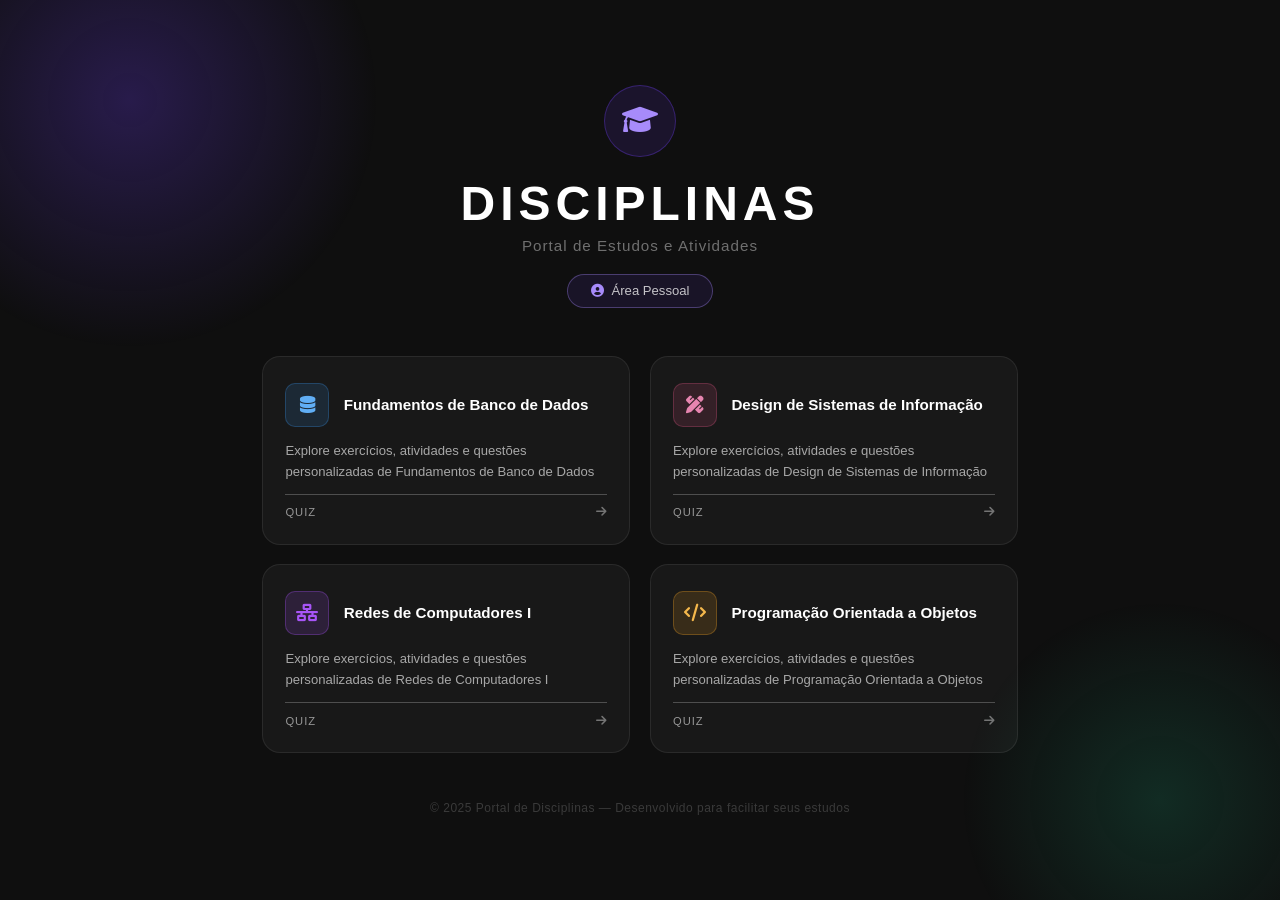
==== index.html @ f372482b "nome da pasta errado" ====
<!DOCTYPE html>
<html lang="pt-BR">
<head>
    <meta charset="UTF-8">
    <meta name="viewport" content="width=device-width, initial-scale=1.0">
    <title>Portal de Disciplinas</title>
    <link rel="stylesheet" href="index.css">
    <link href="https://cdnjs.cloudflare.com/ajax/libs/font-awesome/6.0.0/css/all.min.css" rel="stylesheet">
    <link href="https://fonts.googleapis.com/css2?family=Space+Grotesk:wght@400;600;700&family=Inter:wght@300;400;500&display=swap" rel="stylesheet">
</head>
<body>
    <div class="background-glow glow-1"></div>
    <div class="background-glow glow-2"></div>

    <main class="container">
        <div class="header">
            <div class="icon-wrapper">
                <i class="fas fa-graduation-cap"></i>
            </div>
            <h1>DISCIPLINAS</h1>
            <p class="subtitle">Portal de Estudos e Atividades</p>
            <a href="./Pessoal/pessoal.html" class="btn-pessoal">
  <i class="fas fa-user-circle"></i>
  Área Pessoal
</a>
        </div>

        <div class="cards-container">
            <a href="./Banco_dados/banco.html" class="card">
                <div class="card-top">
                    <div class="card-icon icon-db">
                        <i class="fas fa-database"></i>
                    </div>
                    <h3>Fundamentos de Banco de Dados</h3>
                </div>
                <p>Explore exercícios, atividades e questões personalizadas de Fundamentos de Banco de Dados</p>
                <div class="card-footer">
                    <span class="card-tag">Quiz</span>
                    <i class="fas fa-arrow-right card-arrow"></i>
                </div>
            </a>

            <a href="./Desing/desing.html" class="card">
                <div class="card-top">
                    <div class="card-icon icon-dsg">
                        <i class="fas fa-pen-ruler"></i>
                    </div>
                    <h3>Design de Sistemas de Informação</h3>
                </div>
                <p>Explore exercícios, atividades e questões personalizadas de Design de Sistemas de Informação</p>
                <div class="card-footer">
                    <span class="card-tag">Quiz</span>
                    <i class="fas fa-arrow-right card-arrow"></i>
                </div>
            </a>

            <a href="./Redes/redes.html" class="card">
                <div class="card-top">
                    <div class="card-icon icon-net">
                        <i class="fas fa-network-wired"></i>
                    </div>
                    <h3>Redes de Computadores I</h3>
                </div>
                <p>Explore exercícios, atividades e questões personalizadas de Redes de Computadores I</p>
                <div class="card-footer">
                    <span class="card-tag">Quiz</span>
                    <i class="fas fa-arrow-right card-arrow"></i>
                </div>
            </a>

            <a href="./POO/poo.html" class="card">
                <div class="card-top">
                    <div class="card-icon icon-poo">
                        <i class="fas fa-code"></i>
                    </div>
                    <h3>Programação Orientada a Objetos</h3>
                </div>
                <p>Explore exercícios, atividades e questões personalizadas de Programação Orientada a Objetos</p>
                <div class="card-footer">
                    <span class="card-tag">Quiz</span>
                    <i class="fas fa-arrow-right card-arrow"></i>
                </div>
            </a>
        </div>

        <footer class="footer">
            <p>© 2025 Portal de Disciplinas — Desenvolvido para facilitar seus estudos</p>
        </footer>
    </main>
</body>
</html>
---- index.css ----
/* ── Reset ─────────────────────────────────────── */
*, *::before, *::after {
    margin: 0;
    padding: 0;
    box-sizing: border-box;
}

/* ── Base ──────────────────────────────────────── */
body {
    font-family: 'DM Sans', 'Segoe UI', sans-serif;
    background: #0f0f0f;
    color: white;
    min-height: 100vh;
    display: flex;
    align-items: center;
    justify-content: center;
    overflow-x: hidden;
    position: relative;
}

/* ── Glow de fundo ─────────────────────────────── */
.background-glow {
    position: fixed;
    border-radius: 50%;
    pointer-events: none;
    z-index: 0;
}

.glow-1 {
    width: 500px;
    height: 500px;
    top: -150px;
    left: -120px;
    background: radial-gradient(circle, rgba(99, 57, 215, 0.3) 0%, transparent 70%);
}

.glow-2 {
    width: 400px;
    height: 400px;
    bottom: -100px;
    right: -80px;
    background: radial-gradient(circle, rgba(29, 158, 117, 0.2) 0%, transparent 70%);
}

/* ── Container ─────────────────────────────────── */
.container {
    max-width: 820px;
    width: 90%;
    padding: 3rem 2rem;
    text-align: center;
    position: relative;
    z-index: 1;
}

/* ── Header ────────────────────────────────────── */
.header {
    margin-bottom: 3rem;
    animation: fadeInDown 0.8s ease-out both;
}

.icon-wrapper {
    width: 72px;
    height: 72px;
    border-radius: 50%;
    background: rgba(99, 57, 215, 0.15);
    border: 1px solid rgba(99, 57, 215, 0.4);
    display: flex;
    align-items: center;
    justify-content: center;
    margin: 0 auto 1.2rem;
}

.icon-wrapper i {
    font-size: 1.8rem;
    color: #a78bfa;
}

h1 {
    font-family: 'Syne', sans-serif;
    font-size: 3rem;
    font-weight: 800;
    color: white;
    letter-spacing: 5px;
    margin-bottom: 0.4rem;
}

.subtitle {
    font-size: 0.95rem;
    color: rgba(255, 255, 255, 0.4);
    font-weight: 300;
    letter-spacing: 1px;
}

/* ── Grid de cards ─────────────────────────────── */
.cards-container {
    display: grid;
    grid-template-columns: 1fr 1fr;
    gap: 1.2rem;
    margin-bottom: 3rem;
}

/* ── Card ──────────────────────────────────────── */
.card {
    background: rgba(255, 255, 255, 0.04);
    border: 1px solid rgba(255, 255, 255, 0.08);
    border-radius: 18px;
    padding: 1.6rem 1.4rem;
    text-decoration: none;
    color: white;
    display: flex;
    flex-direction: column;
    gap: 0.8rem;
    transition: background 0.3s ease, border-color 0.3s ease, transform 0.3s ease;
    text-align: left;
    animation: fadeInUp 0.8s ease-out both;
}

.card:nth-child(1) { animation-delay: 0.1s; }
.card:nth-child(2) { animation-delay: 0.2s; }
.card:nth-child(3) { animation-delay: 0.3s; }
.card:nth-child(4) { animation-delay: 0.4s; }

.card:hover {
    background: rgba(255, 255, 255, 0.08);
    border-color: rgba(255, 255, 255, 0.18);
    transform: translateY(-5px);
}

/* ── Card top (ícone + título) ─────────────────── */
.card-top {
    display: flex;
    align-items: center;
    gap: 0.9rem;
}

.card-icon {
    width: 44px;
    height: 44px;
    border-radius: 10px;
    display: flex;
    align-items: center;
    justify-content: center;
    flex-shrink: 0;
}

.card-icon i { font-size: 1.1rem; }

/* Cores por disciplina */
.icon-db  { background: rgba(55, 138, 221, 0.15); border: 1px solid rgba(55, 138, 221, 0.3); }
.icon-db i { color: #60aef5; }

.icon-dsg { background: rgba(212, 83, 126, 0.15); border: 1px solid rgba(212, 83, 126, 0.3); }
.icon-dsg i { color: #e785b0; }

/* Estilo para Redes de Computadores I - Tom Violeta Elétrico */
.icon-net { 
    background: rgba(168, 85, 247, 0.15); /* Cor de fundo suave (15% de opacidade) */
    border: 1px solid rgba(168, 85, 247, 0.3); /* Borda (30% de opacidade) */
}

.icon-net i { 
    color: #a855f7; /* Cor do ícone (brilhante) */
}

.icon-poo { background: rgba(239, 159, 39, 0.15); border: 1px solid rgba(239, 159, 39, 0.3); }
.icon-poo i { color: #f5b84c; }

/* ── Card título ───────────────────────────────── */
.card h3 {
        font-family: 'Syne', sans-serif;
    font-size: 0.95rem;
    font-weight: 700;
    line-height: 1.3;
    color: white;
}

/* ── Card descrição ────────────────────────────── */
.card p {
    font-size: 0.82rem;
    color: rgba(255, 255, 255, 0.624);
    line-height: 1.6;
    font-weight: 300;
    flex-grow: 1;
}

/* ── Card footer ───────────────────────────────── */
.card-footer {
    display: flex;
    align-items: center;
    justify-content: space-between;
    padding-top: 0.7rem;
    border-top: 1px solid rgba(255, 255, 255, 0.23);
    margin-top: auto;
}

.card-tag {
    font-size: 0.7rem;
    color: rgba(255, 255, 255, 0.554);
    letter-spacing: 1px;
    text-transform: uppercase;
}

.card-arrow {
    font-size: 0.75rem;
    color: rgba(255, 255, 255, 0.405);
    transition: color 0.3s ease, transform 0.3s ease;
}

.card:hover .card-arrow {
    color: rgba(255, 255, 255, 0.7);
    transform: translateX(4px);
}

/* ── Footer ────────────────────────────────────── */
.footer {
    font-size: 0.75rem;
    color: rgba(255, 255, 255, 0.18);
    letter-spacing: 0.5px;
    animation: fadeIn 1.2s ease-out both;
}

/* ── Animações ─────────────────────────────────── */
@keyframes fadeInDown {
    from { opacity: 0; transform: translateY(-24px); }
    to   { opacity: 1; transform: translateY(0); }
}

@keyframes fadeInUp {
    from { opacity: 0; transform: translateY(24px); }
    to   { opacity: 1; transform: translateY(0); }
}

@keyframes fadeIn {
    from { opacity: 0; }
    to   { opacity: 1; }
}

/* ── Responsividade ────────────────────────────── */
@media (max-width: 600px) {
    h1 { font-size: 2rem; letter-spacing: 3px; }

    .cards-container {
        grid-template-columns: 1fr;
    }

    .card {
        padding: 1.4rem 1.2rem;
    }
}

.btn-pessoal {
    display: inline-flex; align-items: center; gap: 0.5rem;
    margin-top: 1.2rem; padding: 0.55rem 1.4rem;
    border-radius: 999px; border: 1px solid rgba(167,139,250,0.35);
    background: rgba(99,57,215,0.12); color: rgba(255,255,255,0.75);
    font-size: 0.82rem; font-weight: 500; text-decoration: none;
    transition: background 0.3s, border-color 0.3s, transform 0.25s, box-shadow 0.3s;
}
.btn-pessoal i { color: #a78bfa; }
.btn-pessoal:hover {
    background: rgba(99,57,215,0.25); border-color: rgba(167,139,250,0.6);
    color: #fff; transform: translateY(-3px); box-shadow: 0 6px 20px rgba(99,57,215,0.25);
}
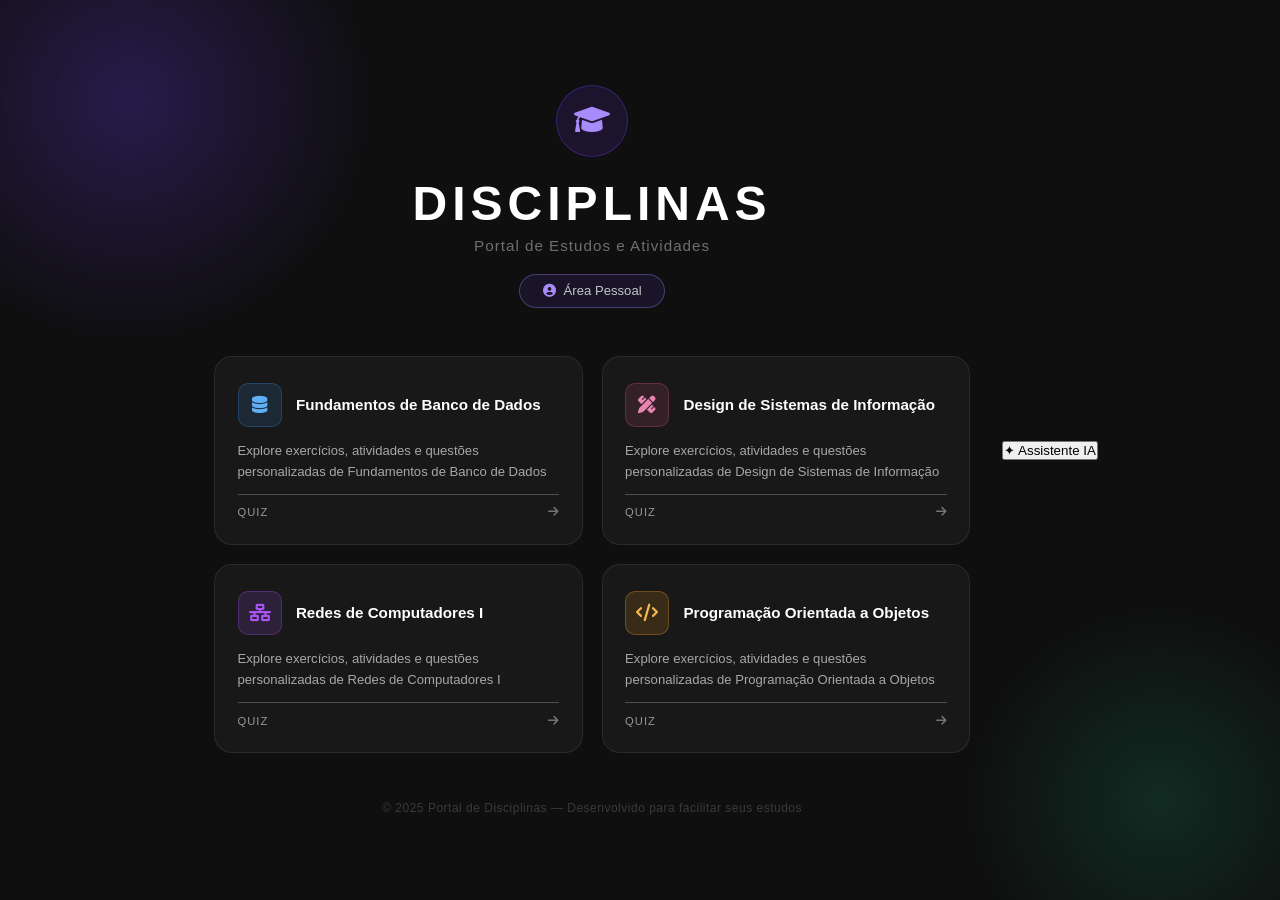
==== commit 869b3ad2: "Ia implementado, mas ainda em teste" ====
--- a/index.html
+++ b/index.html
@@ -1,31 +1,52 @@
 <!DOCTYPE html>
 <html lang="pt-BR">
 <head>
+    <!-- META -->
     <meta charset="UTF-8">
     <meta name="viewport" content="width=device-width, initial-scale=1.0">
+
+    <!-- TITLE -->
     <title>Portal de Disciplinas</title>
+
+    <!-- CSS GLOBAL -->
     <link rel="stylesheet" href="index.css">
+
+    <!-- ICONS / FONTS -->
     <link href="https://cdnjs.cloudflare.com/ajax/libs/font-awesome/6.0.0/css/all.min.css" rel="stylesheet">
     <link href="https://fonts.googleapis.com/css2?family=Space+Grotesk:wght@400;600;700&family=Inter:wght@300;400;500&display=swap" rel="stylesheet">
+
+    <!-- IA (ISOLADO) -->
+    <link rel="stylesheet" href="/IA/ia.css">
 </head>
+
 <body>
+
+    <!-- BACKGROUND -->
     <div class="background-glow glow-1"></div>
     <div class="background-glow glow-2"></div>
 
+    <!-- CONTEÚDO PRINCIPAL -->
     <main class="container">
-        <div class="header">
+
+        <!-- HEADER -->
+        <header class="header">
             <div class="icon-wrapper">
                 <i class="fas fa-graduation-cap"></i>
             </div>
+
             <h1>DISCIPLINAS</h1>
             <p class="subtitle">Portal de Estudos e Atividades</p>
+
             <a href="./Pessoal/pessoal.html" class="btn-pessoal">
-  <i class="fas fa-user-circle"></i>
-  Área Pessoal
-</a>
-        </div>
+                <i class="fas fa-user-circle"></i>
+                Área Pessoal
+            </a>
+        </header>
 
-        <div class="cards-container">
+        <!-- CARDS -->
+        <section class="cards-container">
+
+            <!-- CARD 1 -->
             <a href="./Banco_dados/banco.html" class="card">
                 <div class="card-top">
                     <div class="card-icon icon-db">
@@ -33,13 +54,16 @@
                     </div>
                     <h3>Fundamentos de Banco de Dados</h3>
                 </div>
+
                 <p>Explore exercícios, atividades e questões personalizadas de Fundamentos de Banco de Dados</p>
+
                 <div class="card-footer">
                     <span class="card-tag">Quiz</span>
                     <i class="fas fa-arrow-right card-arrow"></i>
                 </div>
             </a>
 
+            <!-- CARD 2 -->
             <a href="./Desing/desing.html" class="card">
                 <div class="card-top">
                     <div class="card-icon icon-dsg">
@@ -47,13 +71,16 @@
                     </div>
                     <h3>Design de Sistemas de Informação</h3>
                 </div>
+
                 <p>Explore exercícios, atividades e questões personalizadas de Design de Sistemas de Informação</p>
+
                 <div class="card-footer">
                     <span class="card-tag">Quiz</span>
                     <i class="fas fa-arrow-right card-arrow"></i>
                 </div>
             </a>
 
+            <!-- CARD 3 -->
             <a href="./Redes/redes.html" class="card">
                 <div class="card-top">
                     <div class="card-icon icon-net">
@@ -61,13 +88,16 @@
                     </div>
                     <h3>Redes de Computadores I</h3>
                 </div>
+
                 <p>Explore exercícios, atividades e questões personalizadas de Redes de Computadores I</p>
+
                 <div class="card-footer">
                     <span class="card-tag">Quiz</span>
                     <i class="fas fa-arrow-right card-arrow"></i>
                 </div>
             </a>
 
+            <!-- CARD 4 -->
             <a href="./POO/poo.html" class="card">
                 <div class="card-top">
                     <div class="card-icon icon-poo">
@@ -75,17 +105,50 @@
                     </div>
                     <h3>Programação Orientada a Objetos</h3>
                 </div>
+
                 <p>Explore exercícios, atividades e questões personalizadas de Programação Orientada a Objetos</p>
+
                 <div class="card-footer">
                     <span class="card-tag">Quiz</span>
                     <i class="fas fa-arrow-right card-arrow"></i>
                 </div>
             </a>
-        </div>
 
+        </section>
+
+        <!-- FOOTER -->
         <footer class="footer">
             <p>© 2025 Portal de Disciplinas — Desenvolvido para facilitar seus estudos</p>
         </footer>
+
     </main>
+
+  <!-- BOTÃO IA (coloque antes do </body>) -->
+  <button class="ia-fab-custom" onclick="IA.abrirIADisciplina()">
+    <span class="ia-fab-icon">✦</span>
+    <span class="ia-fab-label">Assistente IA</span>
+  </button>
+
+  <link rel="stylesheet" href="/ia/ia.css">
+  <link rel="stylesheet" href="/ia/ia-btn.css">  <!-- botão novo -->
+  <script src="/ia/ia.js" defer></script>
+</body>
+    <!-- SCRIPT LOCAL -->
+    <script>
+        function abrirIAComContextoGeral() {
+            const disciplinas = Array.from(document.querySelectorAll('.card h3'))
+                .map(el => el.innerText)
+                .join(', ');
+
+            const contextoPortal = `O usuário está no Portal de Disciplinas. As matérias disponíveis são: ${disciplinas}.`;
+
+            if (typeof IA !== 'undefined') {
+                IA.abrirIA(contextoPortal);
+            } else {
+                console.error("Erro: ia.js não carregado.");
+            }
+        }
+    </script>
+
 </body>
 </html>
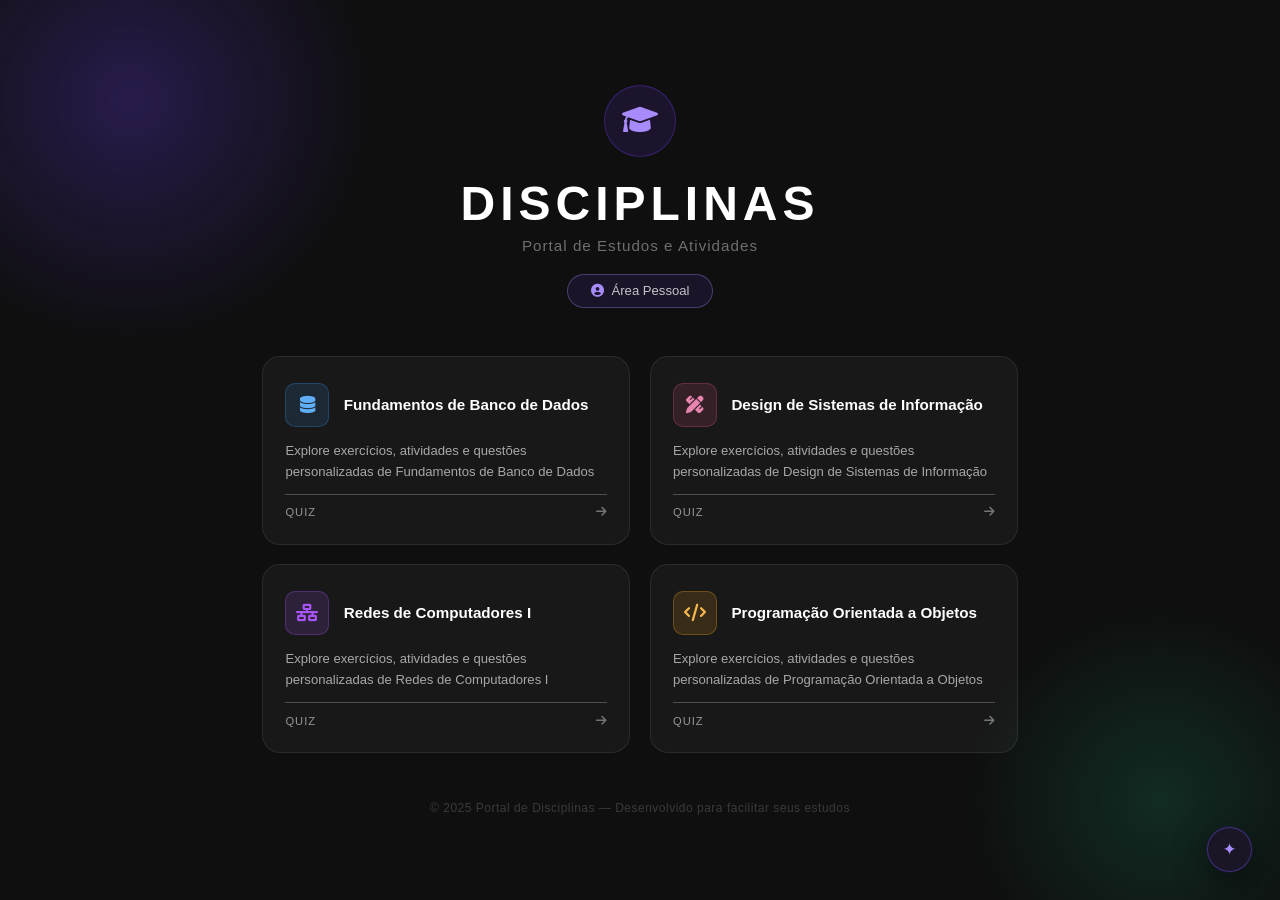
==== commit a6c00e09: "Ajuste nos htmls" ====
--- a/index.html
+++ b/index.html
@@ -15,8 +15,8 @@
     <link href="https://cdnjs.cloudflare.com/ajax/libs/font-awesome/6.0.0/css/all.min.css" rel="stylesheet">
     <link href="https://fonts.googleapis.com/css2?family=Space+Grotesk:wght@400;600;700&family=Inter:wght@300;400;500&display=swap" rel="stylesheet">
 
-    <!-- IA (ISOLADO) -->
-    <link rel="stylesheet" href="/IA/ia.css">
+    <!-- IA (ISOLADO) — carregado apenas uma vez, aqui no head -->
+    <link rel="stylesheet" href="/Ia/ia.css">
 </head>
 
 <body>
@@ -123,19 +123,19 @@
 
     </main>
 
-  <!-- BOTÃO IA (coloque antes do </body>) -->
-  <button class="ia-fab-custom" onclick="IA.abrirIADisciplina()">
-    <span class="ia-fab-icon">✦</span>
-    <span class="ia-fab-label">Assistente IA</span>
-  </button>
+    <!-- BOTÃO FLUTUANTE DA IA -->
+    <!-- CORREÇÃO: onclick agora chama a função definida abaixo, em vez de IA.abrirIADisciplina() -->
+    <button class="ia-fab-custom" onclick="abrirIAComContextoGeral()">
+        <span class="ia-fab-icon">✦</span>
+        <span class="ia-fab-label">Assistente IA</span>
+    </button>
 
-  <link rel="stylesheet" href="/ia/ia.css">
-  <link rel="stylesheet" href="/ia/ia-btn.css">  <!-- botão novo -->
-  <script src="/ia/ia.js" defer></script>
-</body>
-    <!-- SCRIPT LOCAL -->
+    <!-- ia.js carregado SEM defer para garantir disponibilidade nos eventos inline -->
+    <script src="/Ia/ia.js"></script>
+
     <script>
         function abrirIAComContextoGeral() {
+            // Coleta os nomes de todas as disciplinas listadas nos cards
             const disciplinas = Array.from(document.querySelectorAll('.card h3'))
                 .map(el => el.innerText)
                 .join(', ');
@@ -145,7 +145,7 @@
             if (typeof IA !== 'undefined') {
                 IA.abrirIA(contextoPortal);
             } else {
-                console.error("Erro: ia.js não carregado.");
+                console.error("Erro: ia.js não carregado corretamente.");
             }
         }
     </script>
--- a/Ia/ia.css
+++ b/Ia/ia.css
@@ -0,0 +1,460 @@
+/* ── Overlay — sem blur, sem preto ─────────────────────────── */
+#ia-overlay {
+  position: fixed;
+  inset: 0;
+  background: transparent;
+  backdrop-filter: none;
+  z-index: 9998;
+}
+
+/* ── Caixa principal ────────────────────────────────────────── */
+#ia-box {
+  position: fixed;
+  top: 50%;
+  left: 50%;
+  transform: translate(-50%, -50%);
+  z-index: 9999;
+  width: min(540px, 95vw);
+  max-height: 82vh;
+  background: #1a1625;
+  border-radius: 24px;
+  box-shadow:
+    0 0 0 1px rgba(120, 80, 255, .15),
+    0 24px 60px rgba(0, 0, 0, .55);
+  display: flex;
+  flex-direction: column;
+  overflow: hidden;
+  animation: ia-slide .22s ease;
+  font-family: system-ui, -apple-system, sans-serif;
+}
+
+/* ── Header ─────────────────────────────────────────────────── */
+#ia-header {
+  display: flex;
+  align-items: center;
+  justify-content: space-between;
+  padding: 16px 20px;
+  background: #1a1625;
+  color: #fff;
+  flex-shrink: 0;
+  border-bottom: 1px solid rgba(255, 255, 255, .06);
+}
+
+#ia-header-info {
+  display: flex;
+  align-items: center;
+  gap: 10px;
+}
+
+#ia-titulo {
+  font-size: .92rem;
+  font-weight: 700;
+  letter-spacing: .02em;
+  color: #f0eeff;
+}
+
+#ia-disciplina-badge {
+  font-size: .68rem;
+  font-weight: 600;
+  background: rgba(255, 255, 255, .08);
+  color: #c4b8ff;
+  padding: 4px 12px;
+  border-radius: 20px;
+  letter-spacing: .05em;
+  text-transform: uppercase;
+  border: 1px solid rgba(255, 255, 255, .1);
+}
+
+#ia-header-acoes {
+  display: flex;
+  align-items: center;
+  gap: 6px;
+}
+
+/* ── Botões do header ────────────────────────────────────────── */
+#ia-limpar,
+#ia-fechar {
+  background: none;
+  border: none;
+  color: rgba(255, 255, 255, .4);
+  font-size: 1rem;
+  cursor: pointer;
+  line-height: 1;
+  padding: 6px 8px;
+  border-radius: 8px;
+  transition: color .15s, background .15s;
+}
+
+#ia-limpar:hover,
+#ia-fechar:hover {
+  color: #fff;
+  background: rgba(255, 255, 255, .08);
+}
+
+/* ── Botão modo explicação ───────────────────────────────────── */
+#ia-explicacao {
+  background: rgba(255, 255, 255, .06);
+  border: none;
+  font-size: .95rem;
+  cursor: pointer;
+  line-height: 1;
+  padding: 8px 10px;
+  border-radius: 10px;
+  opacity: .5;
+  transition: opacity .2s ease, background .2s ease, box-shadow .2s ease;
+}
+
+#ia-explicacao:hover {
+  opacity: .85;
+  background: rgba(255, 255, 255, .1);
+}
+
+#ia-explicacao.ativo {
+  opacity: 1;
+  background: rgba(140, 100, 255, .25);
+  box-shadow: 0 0 0 1px rgba(140, 100, 255, .4);
+}
+
+/* ── Área de chat ────────────────────────────────────────────── */
+#ia-chat {
+  flex: 1;
+  overflow-y: auto;
+  padding: 18px 16px;
+  display: flex;
+  flex-direction: column;
+  gap: 12px;
+  scroll-behavior: smooth;
+  background: #1a1625;
+}
+
+#ia-chat::-webkit-scrollbar {
+  width: 4px;
+}
+#ia-chat::-webkit-scrollbar-track {
+  background: transparent;
+}
+#ia-chat::-webkit-scrollbar-thumb {
+  background: rgba(255, 255, 255, .1);
+  border-radius: 4px;
+}
+
+/* Bolha genérica */
+.ia-msg-bloco {
+  max-width: 88%;
+  padding: 12px 16px;
+  border-radius: 18px;
+  font-size: .875rem;
+  line-height: 1.65;
+  word-break: break-word;
+}
+
+/* Usuário */
+.ia-msg-user {
+  align-self: flex-end;
+  background: #2d2040;
+  color: #e8e0ff;
+  border-bottom-right-radius: 6px;
+}
+
+/* Assistente */
+.ia-msg-assistant {
+  align-self: flex-start;
+  background: #231d35;
+  color: #e0ddf0;
+  border-bottom-left-radius: 6px;
+  border: 1px solid rgba(255, 255, 255, .06);
+}
+
+.ia-pensando { padding: 14px 18px; }
+
+/* ── Markdown ────────────────────────────────────────────────── */
+.ia-msg-assistant p    { margin: 0 0 .6em; }
+.ia-msg-assistant p:last-child { margin-bottom: 0; }
+
+.ia-msg-assistant h2,
+.ia-msg-assistant h3 {
+  margin: .8em 0 .3em;
+  font-size: .875rem;
+  font-weight: 700;
+  color: #c4b8ff;
+}
+
+.ia-msg-assistant ul {
+  margin: .4em 0;
+  padding-left: 1.2em;
+}
+
+.ia-msg-assistant li { margin-bottom: .25em; }
+
+.ia-msg-assistant strong {
+  font-weight: 700;
+  color: #c4b8ff;
+}
+
+.ia-msg-assistant em { font-style: italic; }
+
+.ia-msg-assistant code {
+  background: rgba(140, 100, 255, .15);
+  padding: 2px 6px;
+  border-radius: 5px;
+  font-family: 'Menlo', 'Consolas', monospace;
+  font-size: .82em;
+  color: #c4a8ff;
+}
+
+.ia-msg-assistant pre {
+  background: #120f1e;
+  color: #d4c8ff;
+  padding: 12px 14px;
+  border-radius: 12px;
+  overflow-x: auto;
+  font-size: .8rem;
+  margin: .5em 0;
+  border: 1px solid rgba(255, 255, 255, .06);
+}
+
+.ia-msg-assistant pre code {
+  background: none;
+  color: inherit;
+  padding: 0;
+  font-size: inherit;
+}
+
+/* ── Avisos / erros ──────────────────────────────────────────── */
+.ia-aviso {
+  background: rgba(255, 200, 0, .1);
+  color: #f0d060;
+  border-radius: 10px;
+  padding: 8px 12px;
+  font-size: .82rem;
+  border: 1px solid rgba(255, 200, 0, .2);
+}
+
+.ia-erro {
+  background: rgba(255, 80, 80, .1);
+  color: #ff9090;
+  border-radius: 10px;
+  padding: 8px 12px;
+  font-size: .82rem;
+  border: 1px solid rgba(255, 80, 80, .2);
+}
+
+/* ── Loader ──────────────────────────────────────────────────── */
+.ia-loading {
+  display: flex;
+  gap: 6px;
+  align-items: center;
+  padding: 4px 0;
+}
+
+.ia-loading span {
+  width: 8px;
+  height: 8px;
+  background: #8b5cf6;
+  border-radius: 50%;
+  animation: ia-bounce .9s infinite ease-in-out;
+}
+
+.ia-loading span:nth-child(2) { animation-delay: .15s; }
+.ia-loading span:nth-child(3) { animation-delay: .30s; }
+
+/* ── Área de input ───────────────────────────────────────────── */
+#ia-input-area {
+  border-top: 1px solid rgba(255, 255, 255, .06);
+  padding: 14px 16px;
+  background: #1a1625;
+  flex-shrink: 0;
+}
+
+#ia-input {
+  width: 100%;
+  box-sizing: border-box;
+  border: 1px solid rgba(255, 255, 255, .1);
+  border-radius: 14px;
+  padding: 11px 14px;
+  font-size: .875rem;
+  font-family: inherit;
+  resize: none;
+  outline: none;
+  transition: border-color .2s;
+  background: #231d35;
+  line-height: 1.5;
+  color: #e0ddf0;
+}
+
+#ia-input::placeholder { color: rgba(255, 255, 255, .3); }
+#ia-input:focus { border-color: rgba(140, 100, 255, .5); }
+
+#ia-rodape {
+  display: flex;
+  justify-content: space-between;
+  align-items: center;
+  margin-top: 10px;
+}
+
+#ia-contador {
+  font-size: .7rem;
+  color: rgba(255, 255, 255, .25);
+}
+
+#ia-enviar {
+  background: #7c3af3;
+  color: #fff;
+  border: none;
+  border-radius: 12px;
+  padding: 9px 22px;
+  font-size: .85rem;
+  font-weight: 700;
+  cursor: pointer;
+  transition: background .15s, opacity .15s;
+  min-width: 110px;
+  letter-spacing: .01em;
+}
+
+#ia-enviar:disabled    { opacity: .4; cursor: default; }
+#ia-enviar:not(:disabled):hover { background: #6d28e0; }
+
+/* ── Animações ───────────────────────────────────────────────── */
+@keyframes ia-fade {
+  from { opacity: 0; }
+  to   { opacity: 1; }
+}
+
+@keyframes ia-slide {
+  from { opacity: 0; transform: translate(-50%, -47%); }
+  to   { opacity: 1; transform: translate(-50%, -50%); }
+}
+
+@keyframes ia-bounce {
+  0%, 80%, 100% { transform: scale(0); opacity: .3; }
+  40%           { transform: scale(1); opacity:  1; }
+}
+
+/* ── Responsivo ──────────────────────────────────────────────── */
+@media (max-width: 480px) {
+  #ia-box {
+    width: 100vw;
+    max-height: 92vh;
+    border-radius: 24px 24px 0 0;
+    top: auto;
+    bottom: 0;
+    left: 0;
+    transform: none;
+    animation: ia-slide-up .22s ease;
+  }
+}
+
+@keyframes ia-slide-up {
+  from { opacity: 0; transform: translateY(30px); }
+  to   { opacity: 1; transform: translateY(0); }
+}
+
+/* ── Fonte da resposta ───────────────────────────────────────── */
+.ia-fonte {
+  font-size: 10px;
+  opacity: .3;
+  display: block;
+  text-align: right;
+  margin-top: 6px;
+  color: #a090cc;
+}
+
+/* ── Oculta FAB padrão ───────────────────────────────────────── */
+#ia-fab { display: none !important; }
+
+/* ── Botão flutuante ─────────────────────────────────────────── */
+.ia-fab-custom {
+  position: fixed;
+  bottom: 28px;
+  right: 28px;
+  z-index: 9990;
+  display: flex;
+  align-items: center;
+  gap: 0;
+  background: #1a1625;
+  color: #e8e0ff;
+  border: 1px solid rgba(120, 80, 255, .4);
+  border-radius: 50px;
+  padding: 13px 14px;
+  font-family: system-ui, sans-serif;
+  font-size: 0.82rem;
+  font-weight: 700;
+  letter-spacing: 0.04em;
+  cursor: pointer;
+  overflow: hidden;
+  box-shadow:
+    0 8px 32px rgba(0, 0, 0, .5),
+    0 0 0 1px rgba(100, 60, 255, .1);
+  transition:
+    padding 0.3s cubic-bezier(0.34, 1.56, 0.64, 1),
+    border-color 0.25s ease,
+    box-shadow 0.25s ease;
+  animation: ia-pulse-ring 4s ease-in-out infinite;
+}
+
+.ia-fab-icon {
+  font-size: 1.05rem;
+  line-height: 1;
+  color: #a78bff;
+  flex-shrink: 0;
+  display: flex;
+  align-items: center;
+  transition: transform 0.3s ease;
+}
+
+.ia-fab-label {
+  max-width: 0;
+  overflow: hidden;
+  white-space: nowrap;
+  opacity: 0;
+  margin-left: 0;
+  color: #c4b0ff;
+  transition:
+    max-width 0.35s cubic-bezier(0.34, 1.56, 0.64, 1),
+    opacity 0.25s ease,
+    margin-left 0.3s ease;
+}
+
+.ia-fab-custom:hover {
+  padding: 13px 18px 13px 14px;
+  border-color: rgba(140, 100, 255, .7);
+  box-shadow:
+    0 12px 40px rgba(0, 0, 0, .55),
+    0 0 0 1px rgba(120, 80, 255, .3),
+    0 0 40px rgba(100, 60, 255, .2);
+  animation: none;
+}
+
+.ia-fab-custom:hover .ia-fab-label {
+  max-width: 120px;
+  opacity: 1;
+  margin-left: 8px;
+}
+
+.ia-fab-custom:hover .ia-fab-icon {
+  transform: rotate(20deg) scale(1.1);
+}
+
+.ia-fab-custom:active { transform: scale(0.97); }
+
+@keyframes ia-pulse-ring {
+  0%, 90%, 100% {
+    box-shadow:
+      0 8px 32px rgba(0, 0, 0, .5),
+      0 0 0 1px rgba(100, 60, 255, .1);
+  }
+  45% {
+    box-shadow:
+      0 0 0 6px rgba(100, 60, 255, .07),
+      0 8px 32px rgba(0, 0, 0, .5),
+      0 0 50px rgba(100, 60, 255, .18);
+  }
+}
+
+@media (max-width: 480px) {
+  .ia-fab-custom {
+    bottom: 18px;
+    right: 18px;
+    padding: 11px 12px;
+  }
+}
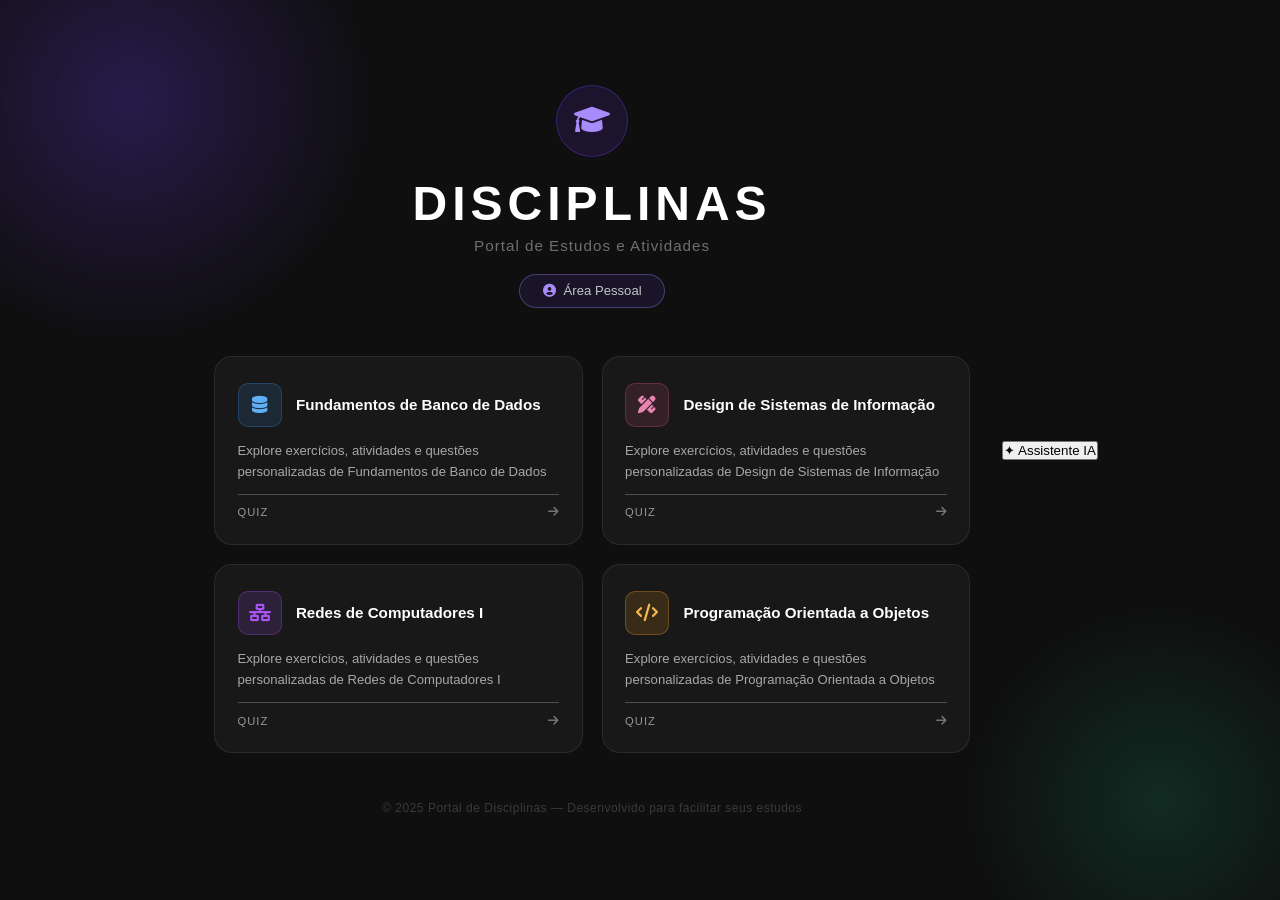
==== commit a5ffc0ff: "index. atualizado para IA pasta" ====
--- a/index.html
+++ b/index.html
@@ -16,7 +16,7 @@
     <link href="https://fonts.googleapis.com/css2?family=Space+Grotesk:wght@400;600;700&family=Inter:wght@300;400;500&display=swap" rel="stylesheet">
 
     <!-- IA (ISOLADO) — carregado apenas uma vez, aqui no head -->
-    <link rel="stylesheet" href="/Ia/ia.css">
+    <link rel="stylesheet" href="/IA/ia.css">
 </head>
 
 <body>
@@ -131,7 +131,7 @@
     </button>
 
     <!-- ia.js carregado SEM defer para garantir disponibilidade nos eventos inline -->
-    <script src="/Ia/ia.js"></script>
+    <script src="/IA/ia.js"></script>
 
     <script>
         function abrirIAComContextoGeral() {
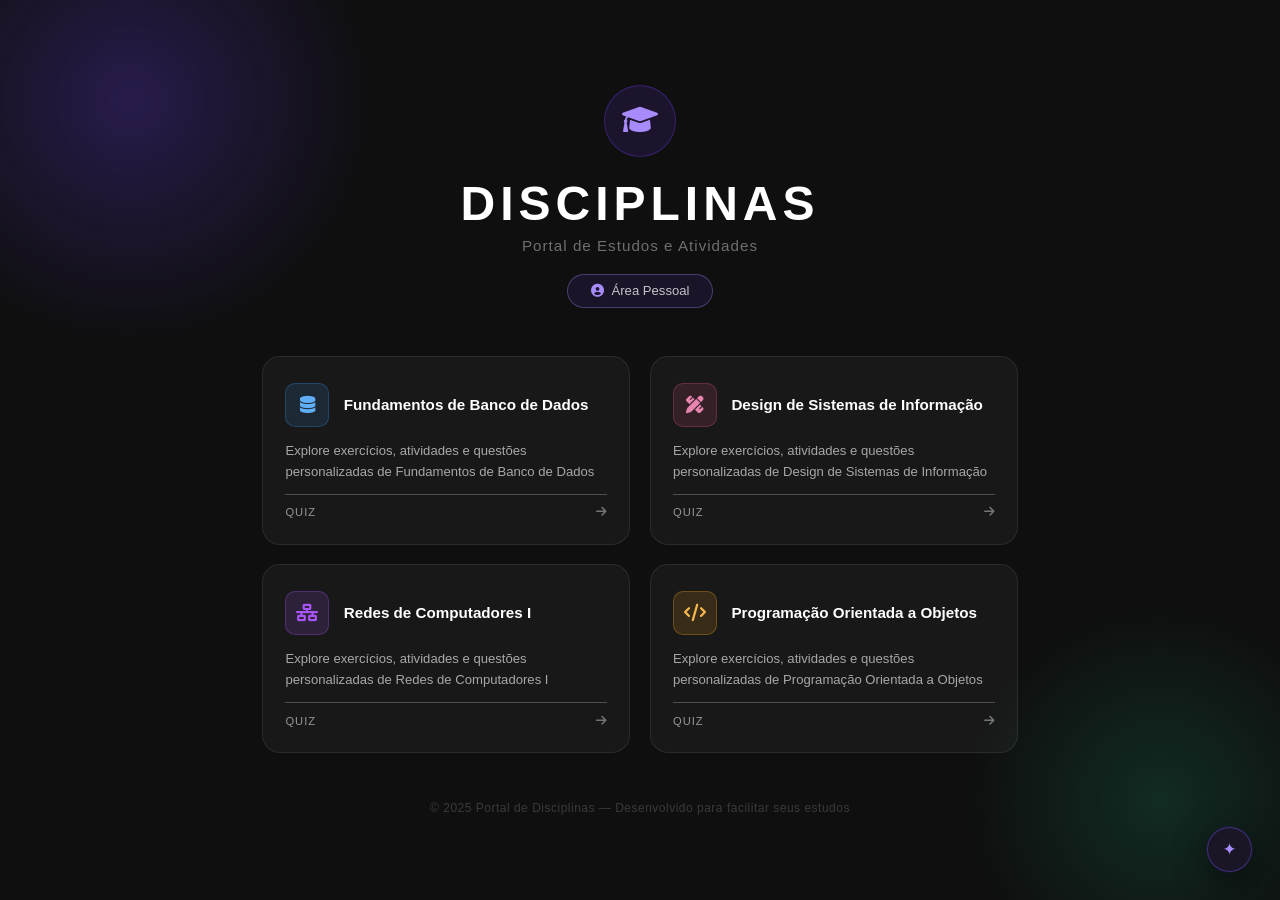
==== commit a942e896: "ajuste" ====
--- a/index.html
+++ b/index.html
@@ -16,7 +16,7 @@
     <link href="https://fonts.googleapis.com/css2?family=Space+Grotesk:wght@400;600;700&family=Inter:wght@300;400;500&display=swap" rel="stylesheet">
 
     <!-- IA (ISOLADO) — carregado apenas uma vez, aqui no head -->
-    <link rel="stylesheet" href="/IA/ia.css">
+    <link rel="stylesheet" href="/IAs/ia.css">
 </head>
 
 <body>
@@ -131,7 +131,7 @@
     </button>
 
     <!-- ia.js carregado SEM defer para garantir disponibilidade nos eventos inline -->
-    <script src="/IA/ia.js"></script>
+    <script src="/IAs/ia.js"></script>
 
     <script>
         function abrirIAComContextoGeral() {
--- a/IAs/ia.css
+++ b/IAs/ia.css
@@ -0,0 +1,460 @@
+/* ── Overlay — sem blur, sem preto ─────────────────────────── */
+#ia-overlay {
+  position: fixed;
+  inset: 0;
+  background: transparent;
+  backdrop-filter: none;
+  z-index: 9998;
+}
+
+/* ── Caixa principal ────────────────────────────────────────── */
+#ia-box {
+  position: fixed;
+  top: 50%;
+  left: 50%;
+  transform: translate(-50%, -50%);
+  z-index: 9999;
+  width: min(540px, 95vw);
+  max-height: 82vh;
+  background: #1a1625;
+  border-radius: 24px;
+  box-shadow:
+    0 0 0 1px rgba(120, 80, 255, .15),
+    0 24px 60px rgba(0, 0, 0, .55);
+  display: flex;
+  flex-direction: column;
+  overflow: hidden;
+  animation: ia-slide .22s ease;
+  font-family: system-ui, -apple-system, sans-serif;
+}
+
+/* ── Header ─────────────────────────────────────────────────── */
+#ia-header {
+  display: flex;
+  align-items: center;
+  justify-content: space-between;
+  padding: 16px 20px;
+  background: #1a1625;
+  color: #fff;
+  flex-shrink: 0;
+  border-bottom: 1px solid rgba(255, 255, 255, .06);
+}
+
+#ia-header-info {
+  display: flex;
+  align-items: center;
+  gap: 10px;
+}
+
+#ia-titulo {
+  font-size: .92rem;
+  font-weight: 700;
+  letter-spacing: .02em;
+  color: #f0eeff;
+}
+
+#ia-disciplina-badge {
+  font-size: .68rem;
+  font-weight: 600;
+  background: rgba(255, 255, 255, .08);
+  color: #c4b8ff;
+  padding: 4px 12px;
+  border-radius: 20px;
+  letter-spacing: .05em;
+  text-transform: uppercase;
+  border: 1px solid rgba(255, 255, 255, .1);
+}
+
+#ia-header-acoes {
+  display: flex;
+  align-items: center;
+  gap: 6px;
+}
+
+/* ── Botões do header ────────────────────────────────────────── */
+#ia-limpar,
+#ia-fechar {
+  background: none;
+  border: none;
+  color: rgba(255, 255, 255, .4);
+  font-size: 1rem;
+  cursor: pointer;
+  line-height: 1;
+  padding: 6px 8px;
+  border-radius: 8px;
+  transition: color .15s, background .15s;
+}
+
+#ia-limpar:hover,
+#ia-fechar:hover {
+  color: #fff;
+  background: rgba(255, 255, 255, .08);
+}
+
+/* ── Botão modo explicação ───────────────────────────────────── */
+#ia-explicacao {
+  background: rgba(255, 255, 255, .06);
+  border: none;
+  font-size: .95rem;
+  cursor: pointer;
+  line-height: 1;
+  padding: 8px 10px;
+  border-radius: 10px;
+  opacity: .5;
+  transition: opacity .2s ease, background .2s ease, box-shadow .2s ease;
+}
+
+#ia-explicacao:hover {
+  opacity: .85;
+  background: rgba(255, 255, 255, .1);
+}
+
+#ia-explicacao.ativo {
+  opacity: 1;
+  background: rgba(140, 100, 255, .25);
+  box-shadow: 0 0 0 1px rgba(140, 100, 255, .4);
+}
+
+/* ── Área de chat ────────────────────────────────────────────── */
+#ia-chat {
+  flex: 1;
+  overflow-y: auto;
+  padding: 18px 16px;
+  display: flex;
+  flex-direction: column;
+  gap: 12px;
+  scroll-behavior: smooth;
+  background: #1a1625;
+}
+
+#ia-chat::-webkit-scrollbar {
+  width: 4px;
+}
+#ia-chat::-webkit-scrollbar-track {
+  background: transparent;
+}
+#ia-chat::-webkit-scrollbar-thumb {
+  background: rgba(255, 255, 255, .1);
+  border-radius: 4px;
+}
+
+/* Bolha genérica */
+.ia-msg-bloco {
+  max-width: 88%;
+  padding: 12px 16px;
+  border-radius: 18px;
+  font-size: .875rem;
+  line-height: 1.65;
+  word-break: break-word;
+}
+
+/* Usuário */
+.ia-msg-user {
+  align-self: flex-end;
+  background: #2d2040;
+  color: #e8e0ff;
+  border-bottom-right-radius: 6px;
+}
+
+/* Assistente */
+.ia-msg-assistant {
+  align-self: flex-start;
+  background: #231d35;
+  color: #e0ddf0;
+  border-bottom-left-radius: 6px;
+  border: 1px solid rgba(255, 255, 255, .06);
+}
+
+.ia-pensando { padding: 14px 18px; }
+
+/* ── Markdown ────────────────────────────────────────────────── */
+.ia-msg-assistant p    { margin: 0 0 .6em; }
+.ia-msg-assistant p:last-child { margin-bottom: 0; }
+
+.ia-msg-assistant h2,
+.ia-msg-assistant h3 {
+  margin: .8em 0 .3em;
+  font-size: .875rem;
+  font-weight: 700;
+  color: #c4b8ff;
+}
+
+.ia-msg-assistant ul {
+  margin: .4em 0;
+  padding-left: 1.2em;
+}
+
+.ia-msg-assistant li { margin-bottom: .25em; }
+
+.ia-msg-assistant strong {
+  font-weight: 700;
+  color: #c4b8ff;
+}
+
+.ia-msg-assistant em { font-style: italic; }
+
+.ia-msg-assistant code {
+  background: rgba(140, 100, 255, .15);
+  padding: 2px 6px;
+  border-radius: 5px;
+  font-family: 'Menlo', 'Consolas', monospace;
+  font-size: .82em;
+  color: #c4a8ff;
+}
+
+.ia-msg-assistant pre {
+  background: #120f1e;
+  color: #d4c8ff;
+  padding: 12px 14px;
+  border-radius: 12px;
+  overflow-x: auto;
+  font-size: .8rem;
+  margin: .5em 0;
+  border: 1px solid rgba(255, 255, 255, .06);
+}
+
+.ia-msg-assistant pre code {
+  background: none;
+  color: inherit;
+  padding: 0;
+  font-size: inherit;
+}
+
+/* ── Avisos / erros ──────────────────────────────────────────── */
+.ia-aviso {
+  background: rgba(255, 200, 0, .1);
+  color: #f0d060;
+  border-radius: 10px;
+  padding: 8px 12px;
+  font-size: .82rem;
+  border: 1px solid rgba(255, 200, 0, .2);
+}
+
+.ia-erro {
+  background: rgba(255, 80, 80, .1);
+  color: #ff9090;
+  border-radius: 10px;
+  padding: 8px 12px;
+  font-size: .82rem;
+  border: 1px solid rgba(255, 80, 80, .2);
+}
+
+/* ── Loader ──────────────────────────────────────────────────── */
+.ia-loading {
+  display: flex;
+  gap: 6px;
+  align-items: center;
+  padding: 4px 0;
+}
+
+.ia-loading span {
+  width: 8px;
+  height: 8px;
+  background: #8b5cf6;
+  border-radius: 50%;
+  animation: ia-bounce .9s infinite ease-in-out;
+}
+
+.ia-loading span:nth-child(2) { animation-delay: .15s; }
+.ia-loading span:nth-child(3) { animation-delay: .30s; }
+
+/* ── Área de input ───────────────────────────────────────────── */
+#ia-input-area {
+  border-top: 1px solid rgba(255, 255, 255, .06);
+  padding: 14px 16px;
+  background: #1a1625;
+  flex-shrink: 0;
+}
+
+#ia-input {
+  width: 100%;
+  box-sizing: border-box;
+  border: 1px solid rgba(255, 255, 255, .1);
+  border-radius: 14px;
+  padding: 11px 14px;
+  font-size: .875rem;
+  font-family: inherit;
+  resize: none;
+  outline: none;
+  transition: border-color .2s;
+  background: #231d35;
+  line-height: 1.5;
+  color: #e0ddf0;
+}
+
+#ia-input::placeholder { color: rgba(255, 255, 255, .3); }
+#ia-input:focus { border-color: rgba(140, 100, 255, .5); }
+
+#ia-rodape {
+  display: flex;
+  justify-content: space-between;
+  align-items: center;
+  margin-top: 10px;
+}
+
+#ia-contador {
+  font-size: .7rem;
+  color: rgba(255, 255, 255, .25);
+}
+
+#ia-enviar {
+  background: #7c3af3;
+  color: #fff;
+  border: none;
+  border-radius: 12px;
+  padding: 9px 22px;
+  font-size: .85rem;
+  font-weight: 700;
+  cursor: pointer;
+  transition: background .15s, opacity .15s;
+  min-width: 110px;
+  letter-spacing: .01em;
+}
+
+#ia-enviar:disabled    { opacity: .4; cursor: default; }
+#ia-enviar:not(:disabled):hover { background: #6d28e0; }
+
+/* ── Animações ───────────────────────────────────────────────── */
+@keyframes ia-fade {
+  from { opacity: 0; }
+  to   { opacity: 1; }
+}
+
+@keyframes ia-slide {
+  from { opacity: 0; transform: translate(-50%, -47%); }
+  to   { opacity: 1; transform: translate(-50%, -50%); }
+}
+
+@keyframes ia-bounce {
+  0%, 80%, 100% { transform: scale(0); opacity: .3; }
+  40%           { transform: scale(1); opacity:  1; }
+}
+
+/* ── Responsivo ──────────────────────────────────────────────── */
+@media (max-width: 480px) {
+  #ia-box {
+    width: 100vw;
+    max-height: 92vh;
+    border-radius: 24px 24px 0 0;
+    top: auto;
+    bottom: 0;
+    left: 0;
+    transform: none;
+    animation: ia-slide-up .22s ease;
+  }
+}
+
+@keyframes ia-slide-up {
+  from { opacity: 0; transform: translateY(30px); }
+  to   { opacity: 1; transform: translateY(0); }
+}
+
+/* ── Fonte da resposta ───────────────────────────────────────── */
+.ia-fonte {
+  font-size: 10px;
+  opacity: .3;
+  display: block;
+  text-align: right;
+  margin-top: 6px;
+  color: #a090cc;
+}
+
+/* ── Oculta FAB padrão ───────────────────────────────────────── */
+#ia-fab { display: none !important; }
+
+/* ── Botão flutuante ─────────────────────────────────────────── */
+.ia-fab-custom {
+  position: fixed;
+  bottom: 28px;
+  right: 28px;
+  z-index: 9990;
+  display: flex;
+  align-items: center;
+  gap: 0;
+  background: #1a1625;
+  color: #e8e0ff;
+  border: 1px solid rgba(120, 80, 255, .4);
+  border-radius: 50px;
+  padding: 13px 14px;
+  font-family: system-ui, sans-serif;
+  font-size: 0.82rem;
+  font-weight: 700;
+  letter-spacing: 0.04em;
+  cursor: pointer;
+  overflow: hidden;
+  box-shadow:
+    0 8px 32px rgba(0, 0, 0, .5),
+    0 0 0 1px rgba(100, 60, 255, .1);
+  transition:
+    padding 0.3s cubic-bezier(0.34, 1.56, 0.64, 1),
+    border-color 0.25s ease,
+    box-shadow 0.25s ease;
+  animation: ia-pulse-ring 4s ease-in-out infinite;
+}
+
+.ia-fab-icon {
+  font-size: 1.05rem;
+  line-height: 1;
+  color: #a78bff;
+  flex-shrink: 0;
+  display: flex;
+  align-items: center;
+  transition: transform 0.3s ease;
+}
+
+.ia-fab-label {
+  max-width: 0;
+  overflow: hidden;
+  white-space: nowrap;
+  opacity: 0;
+  margin-left: 0;
+  color: #c4b0ff;
+  transition:
+    max-width 0.35s cubic-bezier(0.34, 1.56, 0.64, 1),
+    opacity 0.25s ease,
+    margin-left 0.3s ease;
+}
+
+.ia-fab-custom:hover {
+  padding: 13px 18px 13px 14px;
+  border-color: rgba(140, 100, 255, .7);
+  box-shadow:
+    0 12px 40px rgba(0, 0, 0, .55),
+    0 0 0 1px rgba(120, 80, 255, .3),
+    0 0 40px rgba(100, 60, 255, .2);
+  animation: none;
+}
+
+.ia-fab-custom:hover .ia-fab-label {
+  max-width: 120px;
+  opacity: 1;
+  margin-left: 8px;
+}
+
+.ia-fab-custom:hover .ia-fab-icon {
+  transform: rotate(20deg) scale(1.1);
+}
+
+.ia-fab-custom:active { transform: scale(0.97); }
+
+@keyframes ia-pulse-ring {
+  0%, 90%, 100% {
+    box-shadow:
+      0 8px 32px rgba(0, 0, 0, .5),
+      0 0 0 1px rgba(100, 60, 255, .1);
+  }
+  45% {
+    box-shadow:
+      0 0 0 6px rgba(100, 60, 255, .07),
+      0 8px 32px rgba(0, 0, 0, .5),
+      0 0 50px rgba(100, 60, 255, .18);
+  }
+}
+
+@media (max-width: 480px) {
+  .ia-fab-custom {
+    bottom: 18px;
+    right: 18px;
+    padding: 11px 12px;
+  }
+}
